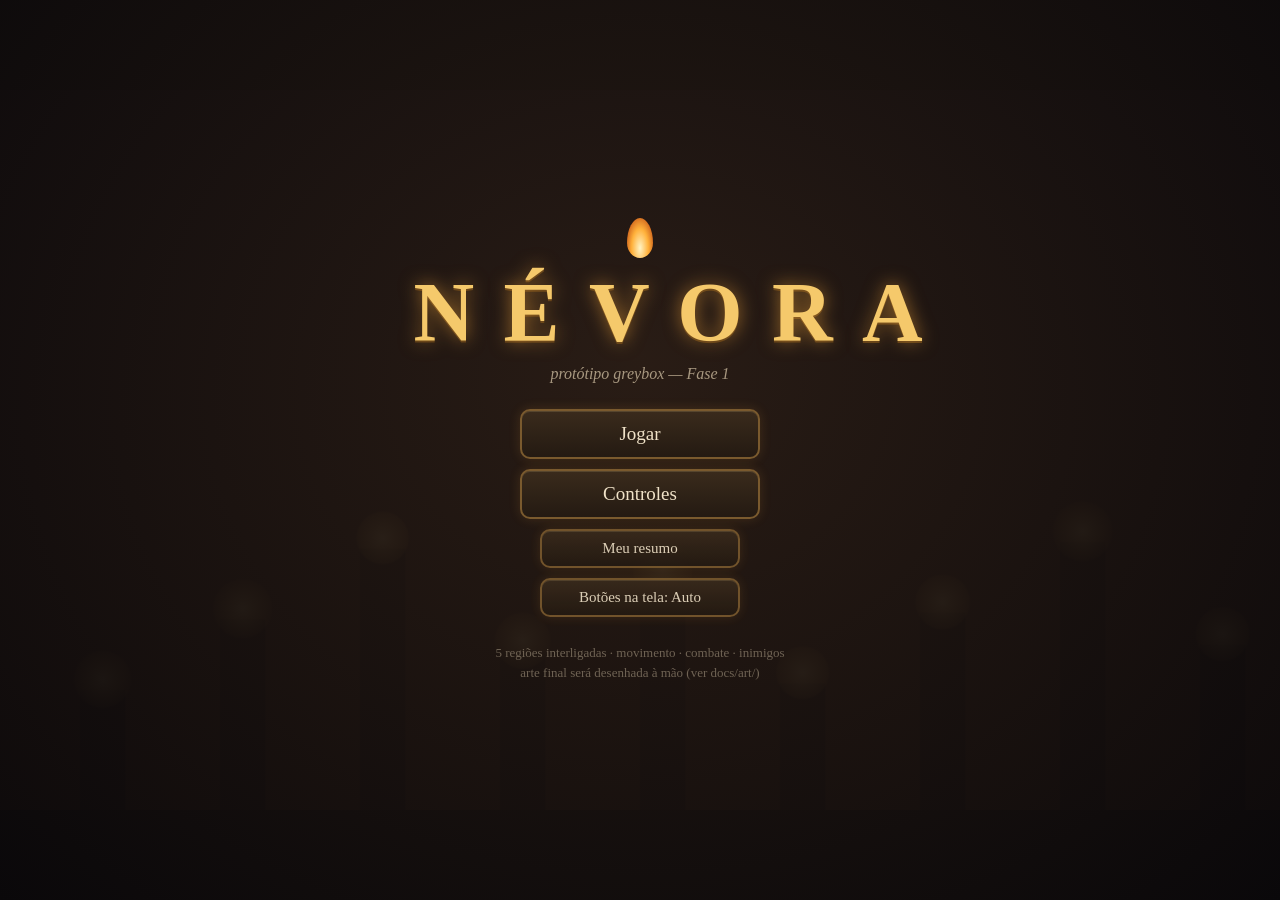
==== prototype/index.html @ 5150146a "Protótipo v2: áudio sintetizado, loja, upgrades, segredos e nickname local Implementa o backlog apro" ====
<!DOCTYPE html>
<html lang="pt-BR">
<head>
<meta charset="utf-8">
<meta name="viewport" content="width=device-width, initial-scale=1, maximum-scale=1, user-scalable=no, viewport-fit=cover">
<meta name="theme-color" content="#141013">
<title>Névora — Protótipo</title>
<link rel="manifest" href="manifest.webmanifest">
<link rel="icon" href="icon.svg" type="image/svg+xml">
<link rel="stylesheet" href="style.css">
</head>
<body>
<div id="wrap">
  <canvas id="game" width="960" height="540"></canvas>

  <!-- MENU PRINCIPAL -->
  <div id="menu" class="overlay">
    <div class="menu-inner">
      <div class="flame-icon" aria-hidden="true"></div>
      <h1 class="title">NÉVORA</h1>
      <p class="subtitle">protótipo greybox — Fase 1</p>
      <button id="btnPlay" class="mbtn">Jogar</button>
      <button id="btnControls" class="mbtn">Controles</button>
      <button id="btnSummary" class="mbtn small">Meu resumo</button>
      <button id="btnTouchMode" class="mbtn small">Botões na tela: <span id="touchModeLabel">Auto</span></button>
      <p class="foot">5 regiões interligadas · movimento · combate · inimigos<br>
      arte final será desenhada à mão (ver docs/art/)</p>
    </div>
  </div>

  <!-- NICKNAME (primeira vez) -->
  <div id="nicknameScreen" class="overlay hidden">
    <div class="menu-inner">
      <div class="flame-icon" aria-hidden="true"></div>
      <h2>Como te chamamos?</h2>
      <p class="tip">Seu nome de Acendedor fica salvo neste aparelho,<br>
      só para identificar seu progresso no resumo do fim de jogo.</p>
      <input id="nicknameInput" class="ninput" type="text" maxlength="24" placeholder="Acendedor Anônimo" autocomplete="off">
      <button id="btnNicknameConfirm" class="mbtn">Confirmar</button>
    </div>
  </div>

  <!-- RESUMO DE PROGRESSO -->
  <div id="summaryScreen" class="overlay hidden">
    <div class="menu-inner wide">
      <h2>Seu resumo</h2>
      <pre id="summaryText" class="summary-pre"></pre>
      <button id="btnCopySummary" class="mbtn small">Copiar resumo</button>
      <button id="btnBackFromSummary" class="mbtn">Voltar</button>
    </div>
  </div>

  <!-- TELA DE CONTROLES (teclado) -->
  <div id="controlsScreen" class="overlay hidden">
    <div class="menu-inner wide">
      <h2>Controles</h2>
      <table class="keys">
        <tr><td>← → &nbsp;/&nbsp; A D</td><td>Mover</td></tr>
        <tr><td>Espaço / W / ↑</td><td>Pular <em>(segure para subir mais)</em></td></tr>
        <tr><td>J / X</td><td>Atacar &nbsp;<em>(com ↑: para cima · no ar com ↓: pogo)</em></td></tr>
        <tr><td>K / C</td><td>Dash</td></tr>
        <tr><td>L / V</td><td>Curar <em>(gasta 3 de Fulgor)</em></td></tr>
        <tr><td>Esc</td><td>Pausar</td></tr>
      </table>
      <p class="tip">Acenda os <b>Lampiões</b> para salvar seu ponto de retorno.<br>
      Golpes acertados enchem o <b>Fulgor</b> (a chama no canto da tela).</p>
      <button id="btnStartFromControls" class="mbtn">Começar</button>
      <button id="btnBackFromControls" class="mbtn small">Voltar ao menu</button>
    </div>
  </div>

  <!-- PAUSA -->
  <div id="pauseScreen" class="overlay hidden">
    <div class="menu-inner">
      <h2>Pausado</h2>
      <button id="btnResume" class="mbtn">Continuar</button>
      <button id="btnPauseControls" class="mbtn small">Controles</button>
      <button id="btnPauseSummary" class="mbtn small">Meu resumo</button>
      <button id="btnQuit" class="mbtn small">Sair para o menu</button>
    </div>
  </div>

  <!-- LOJA (Tio Sebo) -->
  <div id="shopScreen" class="overlay hidden">
    <div class="menu-inner wide">
      <h2>Tio Sebo</h2>
      <p class="tip">"Um pouco de cera extra nunca fez mal a ninguém."</p>
      <p class="shop-sevia">Sévia: <span id="shopSevia">0</span></p>
      <div class="shop-item">
        <div>
          <b>Fragmento de Coração</b>
          <p class="tip small">+1 Coração de Cera (vida máxima)</p>
        </div>
        <button id="btnBuyHeart" class="mbtn small">Comprar (<span id="priceHeart">0</span>)</button>
      </div>
      <div class="shop-item">
        <div>
          <b>Frasco de Fulgor</b>
          <p class="tip small">+1 pip de Fulgor máximo</p>
        </div>
        <button id="btnBuyFulgor" class="mbtn small">Comprar (<span id="priceFulgor">0</span>)</button>
      </div>
      <button id="btnCloseShop" class="mbtn">Sair da loja [E]</button>
    </div>
  </div>

  <!-- CONTROLES TOUCH -->
  <div id="touch" class="hidden">
    <div class="t-left">
      <button class="tbtn" data-action="left">◀</button>
      <button class="tbtn" data-action="right">▶</button>
    </div>
    <button id="tbtnInteract" class="tbtn act hidden" data-action="interact">E</button>
    <div class="t-right">
      <button class="tbtn act" data-action="heal">✚</button>
      <button class="tbtn act" data-action="dash">⇢</button>
      <button class="tbtn act big" data-action="attack">✦</button>
      <button class="tbtn act big" data-action="jump">▲</button>
    </div>
  </div>
</div>

<script src="js/input.js"></script>
<script src="js/audio.js"></script>
<script src="js/save.js"></script>
<script src="js/world.js"></script>
<script src="js/entities.js"></script>
<script src="js/render.js"></script>
<script src="js/game.js"></script>
<script src="js/main.js"></script>
</body>
</html>
---- prototype/style.css ----
* { margin:0; padding:0; box-sizing:border-box; }
html,body { height:100%; background:#0b0a0d; overflow:hidden;
  font-family: Georgia, 'Times New Roman', serif; color:#e8dcc8;
  -webkit-user-select:none; user-select:none; touch-action:none; }

#wrap { position:relative; width:100vw; height:100vh;
  display:flex; align-items:center; justify-content:center; }

canvas#game { background:#141013; max-width:100vw; max-height:100vh;
  aspect-ratio:16/9; width:min(100vw, calc(100vh * 16 / 9));
  image-rendering:auto; display:block; }

/* ---------- overlays ---------- */
.overlay { position:absolute; inset:0; display:flex; align-items:center;
  justify-content:center; background:radial-gradient(ellipse at 50% 40%,
  rgba(40,28,20,.92), rgba(10,8,10,.97)); z-index:20; }
.overlay.hidden, .hidden { display:none !important; }

.menu-inner { text-align:center; max-width:560px; padding:24px; }
.menu-inner.wide { max-width:680px; }

.title { font-size:clamp(48px, 9vw, 84px); letter-spacing:.35em;
  text-indent:.35em; color:#f5c96b;
  text-shadow:0 0 18px rgba(245,168,60,.55), 0 2px 0 #5a3b16; }
.subtitle { color:#a89880; margin:4px 0 26px; font-style:italic; }
.foot { color:#6f6354; font-size:13px; margin-top:26px; line-height:1.5; }

h2 { color:#f5c96b; letter-spacing:.15em; margin-bottom:18px; }

.mbtn { display:block; margin:10px auto; padding:12px 34px; min-width:240px;
  font-family:inherit; font-size:19px; color:#f0e2c8; cursor:pointer;
  background:linear-gradient(180deg,#3a2b1c,#241a12);
  border:2px solid #7a5a2e; border-radius:10px;
  box-shadow:0 0 12px rgba(245,168,60,.15), inset 0 1px 0 rgba(255,220,150,.15); }
.mbtn:hover, .mbtn:focus { border-color:#f5c96b; color:#fff;
  box-shadow:0 0 18px rgba(245,168,60,.35); outline:none; }
.mbtn.small { font-size:15px; min-width:200px; padding:9px 22px; opacity:.9; }

.flame-icon { width:26px; height:40px; margin:0 auto 6px;
  background:radial-gradient(ellipse at 50% 75%, #fff3c4 0%, #ffb13b 45%, #d2691e 75%, transparent 78%);
  border-radius:50% 50% 50% 50% / 62% 62% 38% 38%;
  filter:blur(.4px); animation:flick .55s infinite alternate ease-in-out; }
@keyframes flick { from{transform:scaleY(1) translateY(0)} to{transform:scaleY(1.14) translateY(-2px)} }

table.keys { margin:0 auto 14px; border-collapse:collapse; font-size:17px; }
table.keys td { padding:7px 16px; border-bottom:1px solid #3a3128; text-align:left; }
table.keys td:first-child { color:#f5c96b; white-space:nowrap; font-weight:bold; }
table.keys em { color:#9b8c76; font-size:14px; }
.tip { color:#9b8c76; font-size:14px; margin:12px 0 18px; line-height:1.6; }
.tip.small { margin:2px 0; font-size:12.5px; }

/* ---------- nickname / resumo ---------- */
.ninput { display:block; margin:14px auto; padding:11px 16px; width:100%;
  max-width:320px; font-family:inherit; font-size:17px; color:#f0e2c8;
  background:#1c1610; border:2px solid #7a5a2e; border-radius:8px; text-align:center; }
.ninput:focus { outline:none; border-color:#f5c96b; }
.summary-pre { text-align:left; white-space:pre-wrap; font-family:inherit;
  color:#e8dcc8; font-size:14.5px; line-height:1.7; background:#1c160f;
  border:1px solid #4a3a26; border-radius:8px; padding:16px 20px; margin:0 0 16px; }

/* ---------- loja ---------- */
.shop-sevia { color:#f5c96b; font-size:16px; margin-bottom:16px; }
.shop-item { display:flex; align-items:center; justify-content:space-between;
  gap:16px; text-align:left; padding:12px 14px; margin:10px 0;
  background:rgba(120,90,40,.1); border:1px solid #4a3a26; border-radius:8px; }
.shop-item .mbtn.small { margin:0; min-width:150px; }

/* ---------- touch controls ---------- */
#touch { position:absolute; inset:0; z-index:15; pointer-events:none; }
.t-left { position:absolute; left:3vw; bottom:5vh; display:flex; gap:14px; }
.t-right { position:absolute; right:3vw; bottom:5vh; display:flex; gap:12px;
  align-items:flex-end; }
.tbtn { pointer-events:auto; width:64px; height:64px; border-radius:50%;
  font-size:24px; color:#f0e2c8; font-family:inherit;
  background:rgba(58,43,28,.55); border:2px solid rgba(200,150,80,.55);
  backdrop-filter:blur(2px); touch-action:none; }
.tbtn.big { width:78px; height:78px; font-size:28px; }
.tbtn.act { background:rgba(80,50,28,.5); }
.tbtn:active { background:rgba(245,168,60,.45); border-color:#f5c96b; }
.t-left .tbtn { width:74px; height:74px; font-size:28px; }
#tbtnInteract { position:absolute; left:50%; bottom:16vh; transform:translateX(-50%);
  width:56px; height:56px; font-size:20px; }
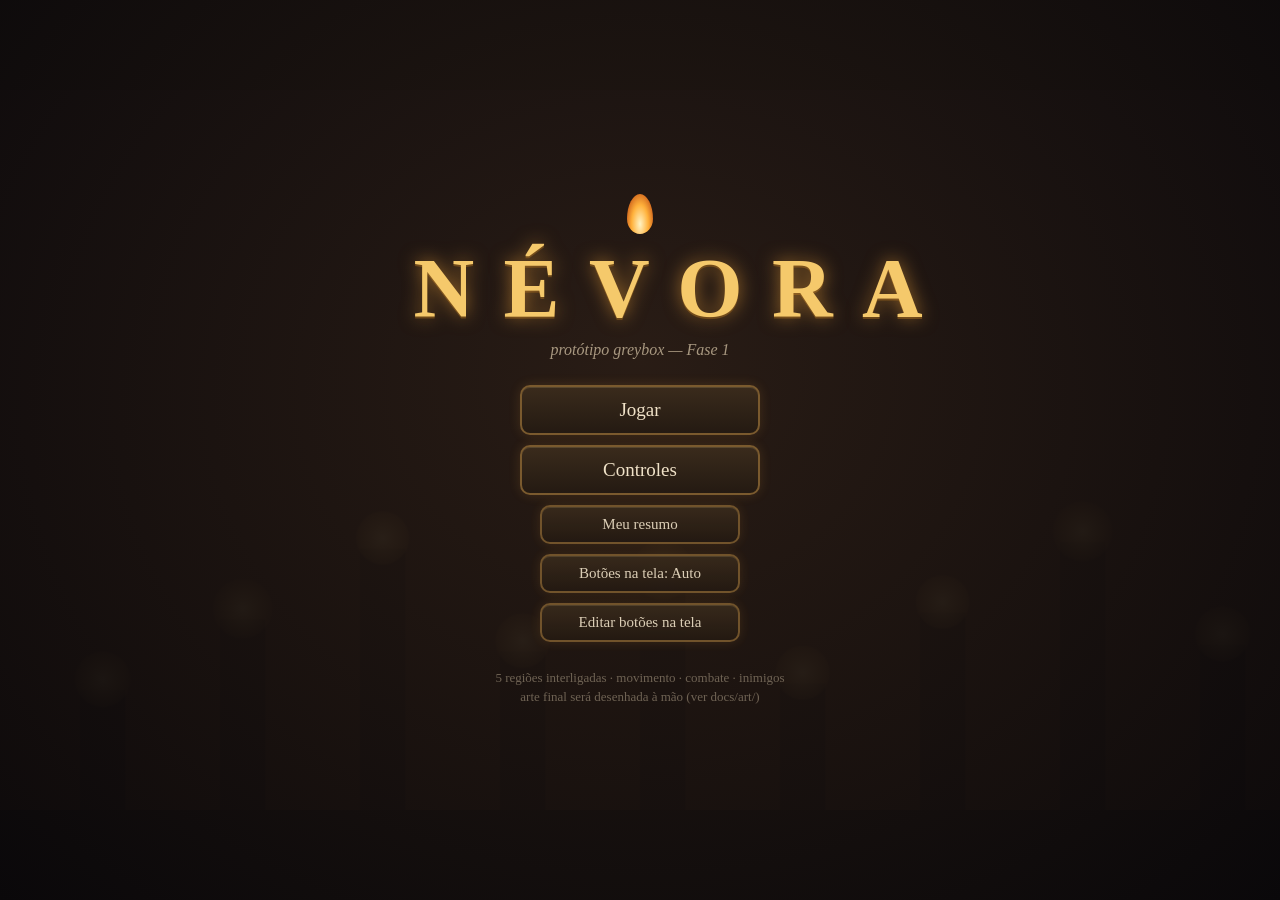
==== commit 6458cfdd: "Protótipo v3: corrige latência do pulo, numpad de habilidades e editor touch Responde ao feedback do" ====
--- a/prototype/index.html
+++ b/prototype/index.html
@@ -23,6 +23,7 @@
       <button id="btnControls" class="mbtn">Controles</button>
       <button id="btnSummary" class="mbtn small">Meu resumo</button>
       <button id="btnTouchMode" class="mbtn small">Botões na tela: <span id="touchModeLabel">Auto</span></button>
+      <button id="btnEditTouch" class="mbtn small">Editar botões na tela</button>
       <p class="foot">5 regiões interligadas · movimento · combate · inimigos<br>
       arte final será desenhada à mão (ver docs/art/)</p>
     </div>
@@ -54,16 +55,49 @@
   <div id="controlsScreen" class="overlay hidden">
     <div class="menu-inner wide">
       <h2>Controles</h2>
+
+      <div class="kbd-diagram" aria-hidden="true">
+        <div class="kbd-cluster">
+          <div class="kbd-cluster-title">Movimento <span class="kbd-hint">— mão esquerda</span></div>
+          <div class="kbd-grid">
+            <span class="kcap kcap-off"></span><span class="kcap kcap-on">W</span><span class="kcap kcap-off"></span>
+            <span class="kcap kcap-on">A</span><span class="kcap kcap-on">S</span><span class="kcap kcap-on">D</span>
+          </div>
+          <div class="kbd-grid kbd-arrows">
+            <span class="kcap kcap-off"></span><span class="kcap kcap-on">↑</span><span class="kcap kcap-off"></span>
+            <span class="kcap kcap-on">←</span><span class="kcap kcap-on">↓</span><span class="kcap kcap-on">→</span>
+          </div>
+          <span class="kcap kcap-on kcap-wide">ESPAÇO — pular</span>
+        </div>
+        <div class="kbd-cluster">
+          <div class="kbd-cluster-title">Habilidades <span class="kbd-hint">— numpad, mão direita</span></div>
+          <div class="kbd-grid">
+            <span class="kcap kcap-off">7</span><span class="kcap kcap-heal">8</span><span class="kcap kcap-off">9</span>
+            <span class="kcap kcap-off">4</span><span class="kcap kcap-atk kcap-nub">5</span><span class="kcap kcap-dash">6</span>
+            <span class="kcap kcap-off">1</span><span class="kcap kcap-int">2</span><span class="kcap kcap-off">3</span>
+          </div>
+        </div>
+      </div>
+      <ul class="kbd-legend">
+        <li><span class="dot dot-atk"></span><b>Numpad 5</b> — atacar <em>(a tecla com o relevo — sente sem olhar)</em></li>
+        <li><span class="dot dot-dash"></span><b>Numpad 6</b> — dash</li>
+        <li><span class="dot dot-heal"></span><b>Numpad 8</b> — curar <em>(gasta 3 de Fulgor)</em></li>
+        <li><span class="dot dot-int"></span><b>Numpad 2</b> — interagir / falar</li>
+      </ul>
+
       <table class="keys">
         <tr><td>← → &nbsp;/&nbsp; A D</td><td>Mover</td></tr>
         <tr><td>Espaço / W / ↑</td><td>Pular <em>(segure para subir mais)</em></td></tr>
-        <tr><td>J / X</td><td>Atacar &nbsp;<em>(com ↑: para cima · no ar com ↓: pogo)</em></td></tr>
-        <tr><td>K / C</td><td>Dash</td></tr>
-        <tr><td>L / V</td><td>Curar <em>(gasta 3 de Fulgor)</em></td></tr>
+        <tr><td>Numpad 5 <em>(ou J / X)</em></td><td>Atacar &nbsp;<em>(com ↑: para cima · no ar com ↓: pogo)</em></td></tr>
+        <tr><td>Numpad 6 <em>(ou K / C)</em></td><td>Dash</td></tr>
+        <tr><td>Numpad 8 <em>(ou L / V)</em></td><td>Curar <em>(gasta 3 de Fulgor)</em></td></tr>
+        <tr><td>Numpad 2 <em>(ou E / F)</em></td><td>Interagir / falar com NPCs</td></tr>
         <tr><td>Esc</td><td>Pausar</td></tr>
       </table>
       <p class="tip">Acenda os <b>Lampiões</b> para salvar seu ponto de retorno.<br>
-      Golpes acertados enchem o <b>Fulgor</b> (a chama no canto da tela).</p>
+      Golpes acertados enchem o <b>Fulgor</b> (a chama no canto da tela). As
+      habilidades ficam no numpad de propósito — longe do movimento, sem
+      dedos se atrapalhando.</p>
       <button id="btnStartFromControls" class="mbtn">Começar</button>
       <button id="btnBackFromControls" class="mbtn small">Voltar ao menu</button>
     </div>
@@ -118,11 +152,21 @@
       <button class="tbtn act big" data-action="jump">▲</button>
     </div>
   </div>
+
+  <!-- BARRA DO EDITOR DE LAYOUT TOUCH -->
+  <div id="touchEditBar" class="hidden">
+    <p class="touch-edit-hint">Arraste um botão para mover · arraste a bolinha do canto para redimensionar</p>
+    <div class="touch-edit-buttons">
+      <button id="btnResetTouchLayout" class="mbtn small">Redefinir padrão</button>
+      <button id="btnDoneTouchLayout" class="mbtn small">Concluir edição</button>
+    </div>
+  </div>
 </div>
 
 <script src="js/input.js"></script>
 <script src="js/audio.js"></script>
 <script src="js/save.js"></script>
+<script src="js/touch-layout.js"></script>
 <script src="js/world.js"></script>
 <script src="js/entities.js"></script>
 <script src="js/render.js"></script>
--- a/prototype/style.css
+++ b/prototype/style.css
@@ -11,12 +11,15 @@
   image-rendering:auto; display:block; }
 
 /* ---------- overlays ---------- */
-.overlay { position:absolute; inset:0; display:flex; align-items:center;
-  justify-content:center; background:radial-gradient(ellipse at 50% 40%,
+.overlay { position:absolute; inset:0; display:flex; align-items:flex-start;
+  justify-content:center; overflow-y:auto; background:radial-gradient(ellipse at 50% 40%,
   rgba(40,28,20,.92), rgba(10,8,10,.97)); z-index:20; }
 .overlay.hidden, .hidden { display:none !important; }
 
-.menu-inner { text-align:center; max-width:560px; padding:24px; }
+/* margin:auto num item flex centraliza quando cabe, e permite rolagem sem
+   cortar topo/rodapé quando o conteúdo é mais alto que a tela (ex.: tela de
+   Controles com o diagrama de teclado). */
+.menu-inner { text-align:center; max-width:560px; padding:24px; margin:auto; }
 .menu-inner.wide { max-width:680px; }
 
 .title { font-size:clamp(48px, 9vw, 84px); letter-spacing:.35em;
@@ -49,6 +52,45 @@
 .tip { color:#9b8c76; font-size:14px; margin:12px 0 18px; line-height:1.6; }
 .tip.small { margin:2px 0; font-size:12.5px; }
 
+/* ---------- ilustração de teclado (tela de Controles) ---------- */
+.kbd-diagram { display:flex; justify-content:center; gap:44px; flex-wrap:wrap;
+  margin:8px 0 18px; }
+.kbd-cluster { display:flex; flex-direction:column; align-items:center; gap:6px; }
+.kbd-cluster-title { color:#c9b896; font-size:13px; letter-spacing:.04em;
+  margin-bottom:4px; }
+.kbd-hint { color:#6f6354; font-style:italic; }
+.kbd-grid { display:grid; grid-template-columns:repeat(3, 34px); gap:4px; }
+.kbd-arrows { margin-top:2px; }
+.kcap { display:flex; align-items:center; justify-content:center;
+  width:34px; height:34px; border-radius:6px; font-size:13px; font-weight:bold;
+  background:linear-gradient(180deg,#4a3a26,#2a2018); border:1.5px solid #6b4d2e;
+  box-shadow:inset 0 1px 0 rgba(255,220,150,.12), 0 1px 2px rgba(0,0,0,.4);
+  color:#c9b896; }
+.kcap-off { visibility:hidden; }
+.kcap-on { color:#f0e2c8; border-color:#8a6a3e; }
+.kcap-wide { width:auto; padding:0 14px; margin-top:6px; letter-spacing:.05em; }
+.kcap-nub { position:relative; }
+.kcap-nub::after { content:''; position:absolute; bottom:5px; width:12px; height:2px;
+  border-radius:2px; background:currentColor; opacity:.6; }
+.kcap-atk { color:#ffb13b; border-color:#ffb13b;
+  box-shadow:0 0 8px rgba(255,177,59,.45), inset 0 1px 0 rgba(255,220,150,.2); }
+.kcap-dash { color:#7fd0ff; border-color:#7fd0ff;
+  box-shadow:0 0 8px rgba(127,208,255,.4), inset 0 1px 0 rgba(255,220,150,.2); }
+.kcap-heal { color:#9fe08a; border-color:#9fe08a;
+  box-shadow:0 0 8px rgba(159,224,138,.4), inset 0 1px 0 rgba(255,220,150,.2); }
+.kcap-int { color:#e8a8d8; border-color:#e8a8d8;
+  box-shadow:0 0 8px rgba(232,168,216,.4), inset 0 1px 0 rgba(255,220,150,.2); }
+
+.kbd-legend { list-style:none; font-size:13.5px; color:#c9b896; margin:0 0 18px;
+  display:inline-flex; flex-direction:column; gap:4px; text-align:left; }
+.kbd-legend em { color:#8a7c68; font-style:italic; }
+.kbd-legend .dot { display:inline-block; width:9px; height:9px; border-radius:50%;
+  margin-right:8px; }
+.dot-atk { background:#ffb13b; }
+.dot-dash { background:#7fd0ff; }
+.dot-heal { background:#9fe08a; }
+.dot-int { background:#e8a8d8; }
+
 /* ---------- nickname / resumo ---------- */
 .ninput { display:block; margin:14px auto; padding:11px 16px; width:100%;
   max-width:320px; font-family:inherit; font-size:17px; color:#f0e2c8;
@@ -80,3 +122,17 @@
 .t-left .tbtn { width:74px; height:74px; font-size:28px; }
 #tbtnInteract { position:absolute; left:50%; bottom:16vh; transform:translateX(-50%);
   width:56px; height:56px; font-size:20px; }
+
+/* ---------- editor de layout dos botões touch ---------- */
+.tbtn-editable { position:relative; outline:2px dashed rgba(245,201,107,.85);
+  outline-offset:4px; }
+.tbtn-resize { position:absolute; right:-7px; bottom:-7px; width:18px; height:18px;
+  border-radius:50%; background:#f5c96b; border:2px solid #2a2018;
+  pointer-events:auto; touch-action:none; box-shadow:0 0 6px rgba(245,201,107,.6); }
+#touchEditBar { position:absolute; top:0; left:0; right:0; z-index:25;
+  display:flex; flex-direction:column; align-items:center; gap:8px;
+  padding:14px 16px; background:linear-gradient(180deg,rgba(10,8,10,.92),rgba(10,8,10,0));
+  pointer-events:none; }
+.touch-edit-hint { color:#e8dcc8; font-size:13px; text-align:center; max-width:420px; }
+.touch-edit-buttons { display:flex; gap:10px; pointer-events:auto; }
+.touch-edit-buttons .mbtn.small { margin:0; min-width:170px; }
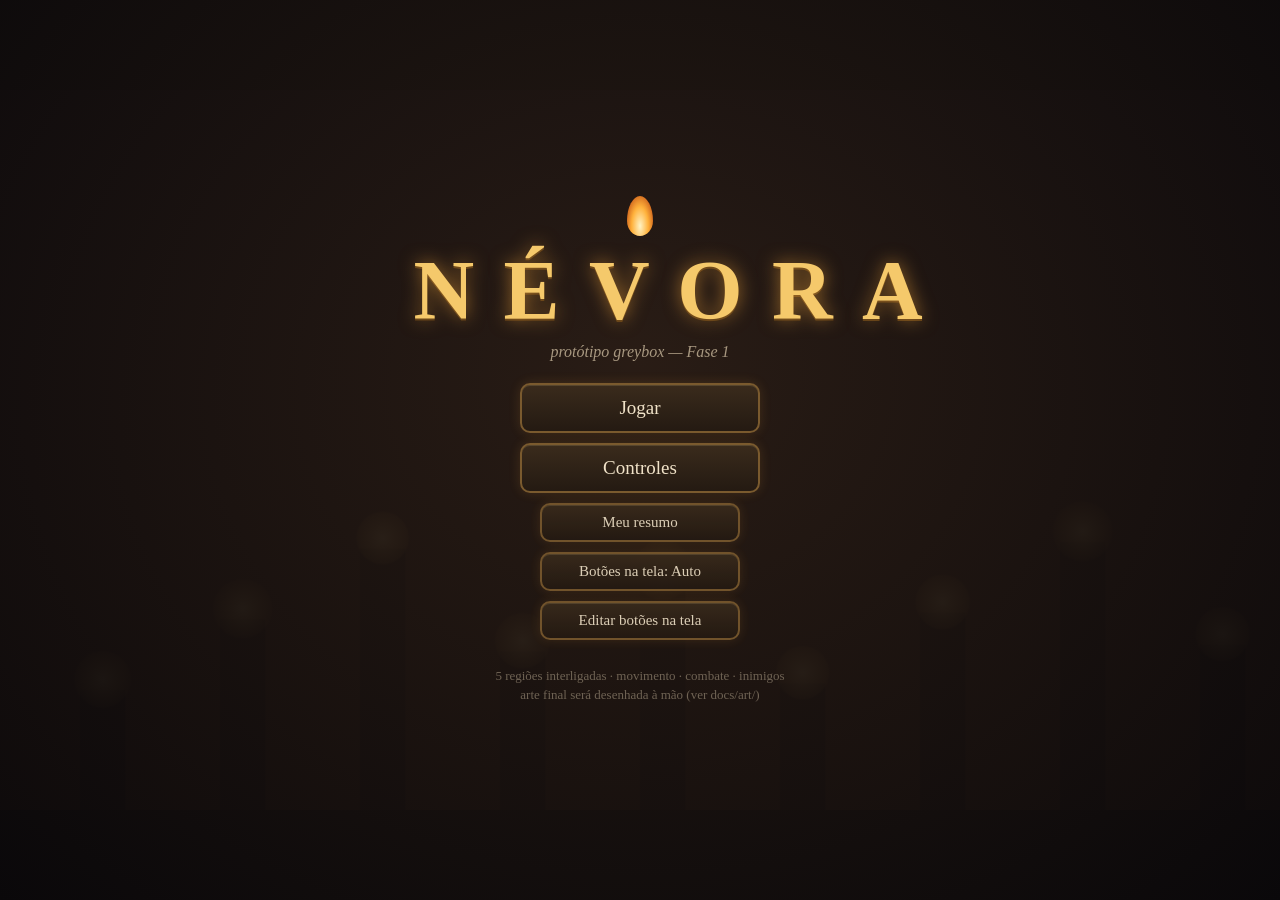
==== commit bf47e6e2: "Protótipo: número da versão no menu + D-pad de 4 direções no touch (markup) - Adiciona #protoVersion" ====
--- a/prototype/index.html
+++ b/prototype/index.html
@@ -19,6 +19,7 @@
       <div class="flame-icon" aria-hidden="true"></div>
       <h1 class="title">NÉVORA</h1>
       <p class="subtitle">protótipo greybox — Fase 1</p>
+      <p class="proto-version" id="protoVersion"></p>
       <button id="btnPlay" class="mbtn">Jogar</button>
       <button id="btnControls" class="mbtn">Controles</button>
       <button id="btnSummary" class="mbtn small">Meu resumo</button>
@@ -141,8 +142,12 @@
   <!-- CONTROLES TOUCH -->
   <div id="touch" class="hidden">
     <div class="t-left">
-      <button class="tbtn" data-action="left">◀</button>
-      <button class="tbtn" data-action="right">▶</button>
+      <div class="dpad">
+        <button class="tbtn dpad-btn dpad-up" data-action="up">▲</button>
+        <button class="tbtn dpad-btn dpad-left" data-action="left">◀</button>
+        <button class="tbtn dpad-btn dpad-right" data-action="right">▶</button>
+        <button class="tbtn dpad-btn dpad-down" data-action="down">▼</button>
+      </div>
     </div>
     <button id="tbtnInteract" class="tbtn act hidden" data-action="interact">E</button>
     <div class="t-right">
--- a/prototype/style.css
+++ b/prototype/style.css
@@ -25,7 +25,8 @@
 .title { font-size:clamp(48px, 9vw, 84px); letter-spacing:.35em;
   text-indent:.35em; color:#f5c96b;
   text-shadow:0 0 18px rgba(245,168,60,.55), 0 2px 0 #5a3b16; }
-.subtitle { color:#a89880; margin:4px 0 26px; font-style:italic; }
+.subtitle { color:#a89880; margin:4px 0 4px; font-style:italic; }
+.proto-version { color:#7a6c56; margin:0 0 22px; font-size:12.5px; letter-spacing:.08em; }
 .foot { color:#6f6354; font-size:13px; margin-top:26px; line-height:1.5; }
 
 h2 { color:#f5c96b; letter-spacing:.15em; margin-bottom:18px; }
@@ -109,7 +110,7 @@
 
 /* ---------- touch controls ---------- */
 #touch { position:absolute; inset:0; z-index:15; pointer-events:none; }
-.t-left { position:absolute; left:3vw; bottom:5vh; display:flex; gap:14px; }
+.t-left { position:absolute; left:3vw; bottom:5vh; }
 .t-right { position:absolute; right:3vw; bottom:5vh; display:flex; gap:12px;
   align-items:flex-end; }
 .tbtn { pointer-events:auto; width:64px; height:64px; border-radius:50%;
@@ -119,7 +120,17 @@
 .tbtn.big { width:78px; height:78px; font-size:28px; }
 .tbtn.act { background:rgba(80,50,28,.5); }
 .tbtn:active { background:rgba(245,168,60,.45); border-color:#f5c96b; }
-.t-left .tbtn { width:74px; height:74px; font-size:28px; }
+
+/* d-pad de 4 direções (esquerda/direita já existiam; cima/baixo habilitam
+   ataque pra cima, pogo pra baixo no ar e descida de plataforma vazada
+   também no touch — a lógica em entities.js já era genérica por ação). */
+.dpad { display:grid; grid-template-columns:56px 56px 56px;
+  grid-template-rows:56px 56px 56px; gap:4px; }
+.dpad-btn { width:56px; height:56px; font-size:22px; }
+.dpad-up { grid-column:2; grid-row:1; }
+.dpad-left { grid-column:1; grid-row:2; }
+.dpad-right { grid-column:3; grid-row:2; }
+.dpad-down { grid-column:2; grid-row:3; }
 #tbtnInteract { position:absolute; left:50%; bottom:16vh; transform:translateX(-50%);
   width:56px; height:56px; font-size:20px; }
 
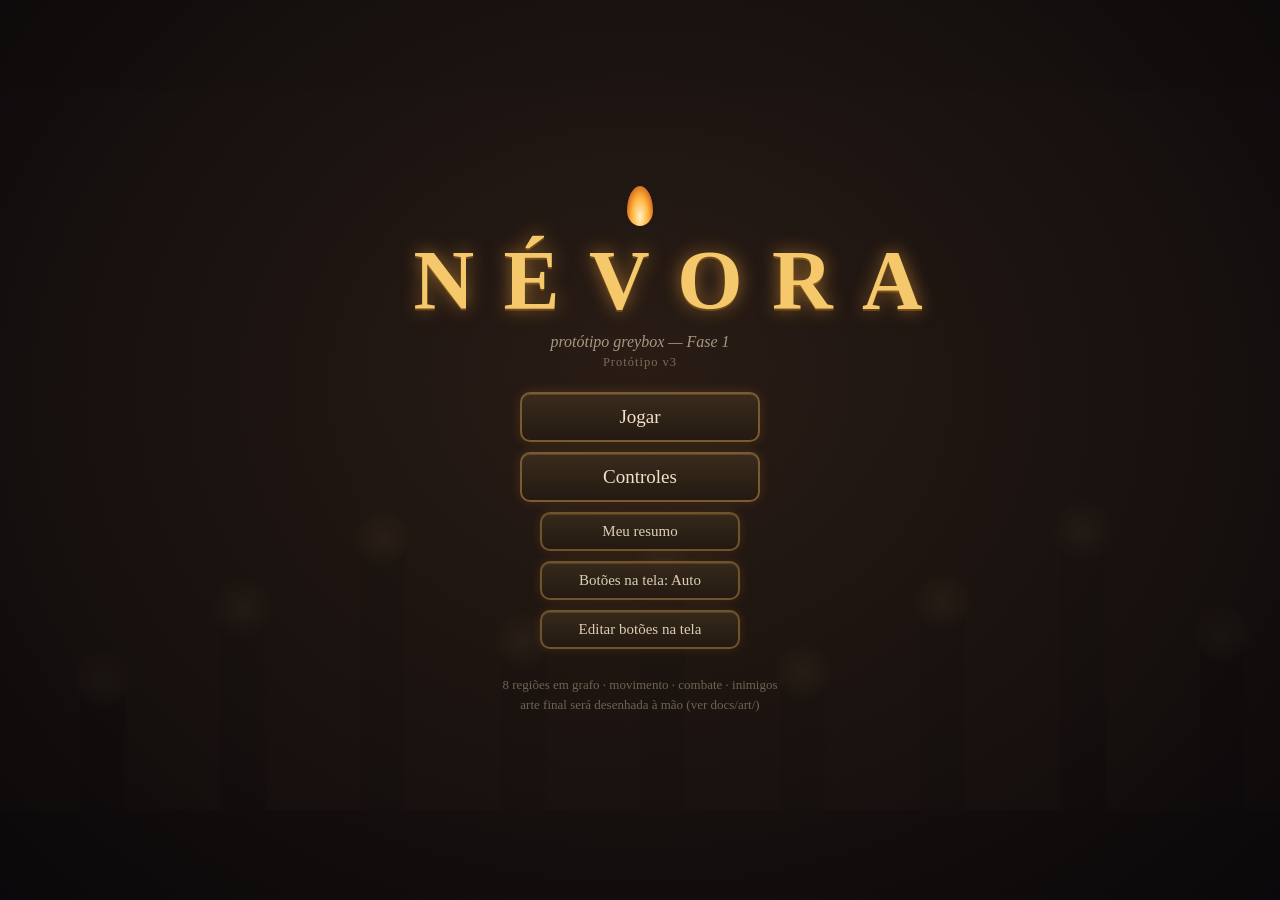
==== commit df85111a: "Protótipo: atualiza contagem de regiões no rodapé do menu (5 → 8)" ====
--- a/prototype/index.html
+++ b/prototype/index.html
@@ -25,7 +25,7 @@
       <button id="btnSummary" class="mbtn small">Meu resumo</button>
       <button id="btnTouchMode" class="mbtn small">Botões na tela: <span id="touchModeLabel">Auto</span></button>
       <button id="btnEditTouch" class="mbtn small">Editar botões na tela</button>
-      <p class="foot">5 regiões interligadas · movimento · combate · inimigos<br>
+      <p class="foot">8 regiões em grafo · movimento · combate · inimigos<br>
       arte final será desenhada à mão (ver docs/art/)</p>
     </div>
   </div>
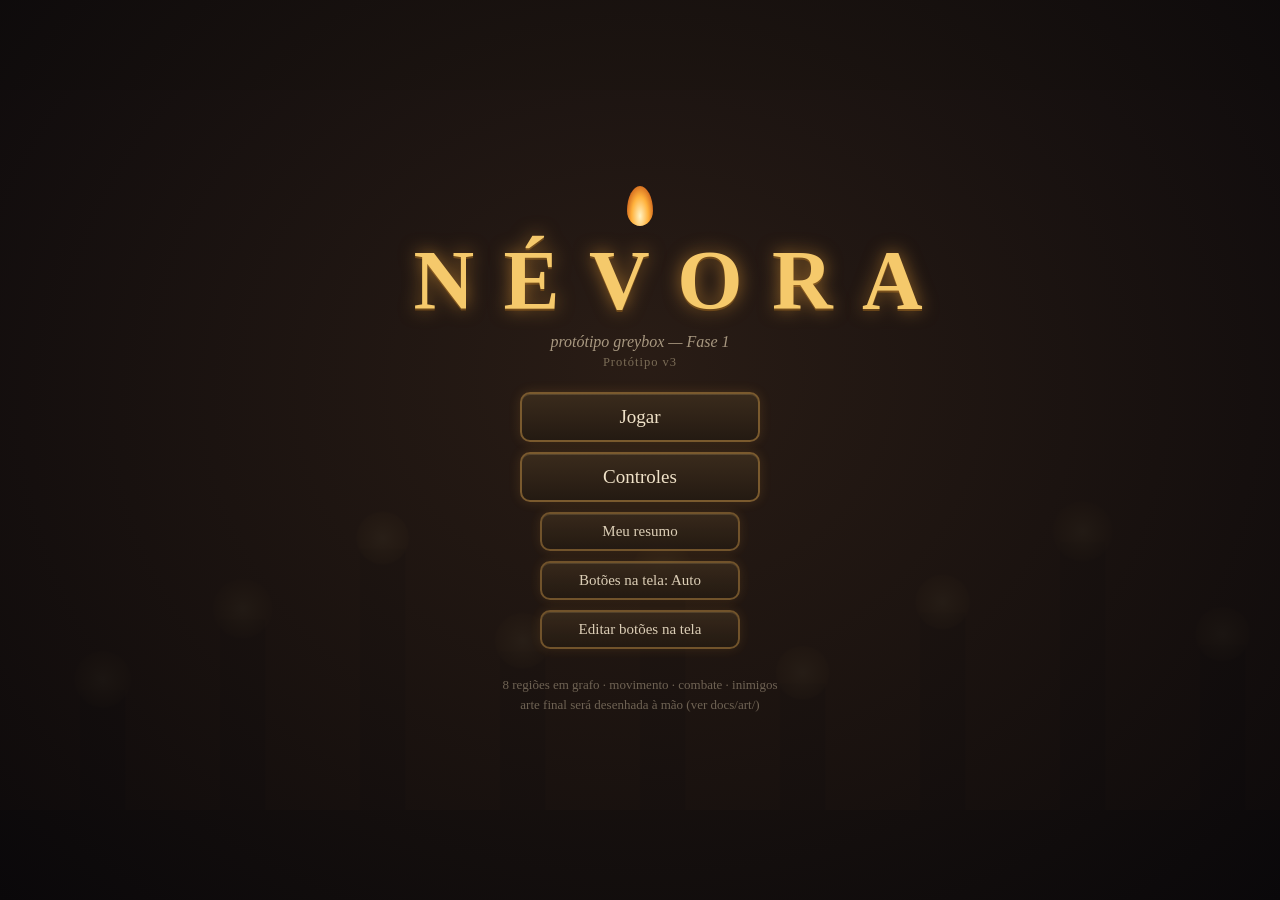
==== commit 4f68260c: "Protótipo: botão de pausa touch (canto superior esquerdo) Antes só dava pra pausar via Esc no teclad" ====
--- a/prototype/index.html
+++ b/prototype/index.html
@@ -141,6 +141,7 @@
 
   <!-- CONTROLES TOUCH -->
   <div id="touch" class="hidden">
+    <button id="tbtnPause" class="tbtn" data-action="pause">⏸</button>
     <div class="t-left">
       <div class="dpad">
         <button class="tbtn dpad-btn dpad-up" data-action="up">▲</button>
--- a/prototype/style.css
+++ b/prototype/style.css
@@ -133,6 +133,7 @@
 .dpad-down { grid-column:2; grid-row:3; }
 #tbtnInteract { position:absolute; left:50%; bottom:16vh; transform:translateX(-50%);
   width:56px; height:56px; font-size:20px; }
+#tbtnPause { position:absolute; left:3vw; top:3vh; width:52px; height:52px; font-size:20px; }
 
 /* ---------- editor de layout dos botões touch ---------- */
 .tbtn-editable { position:relative; outline:2px dashed rgba(245,201,107,.85);
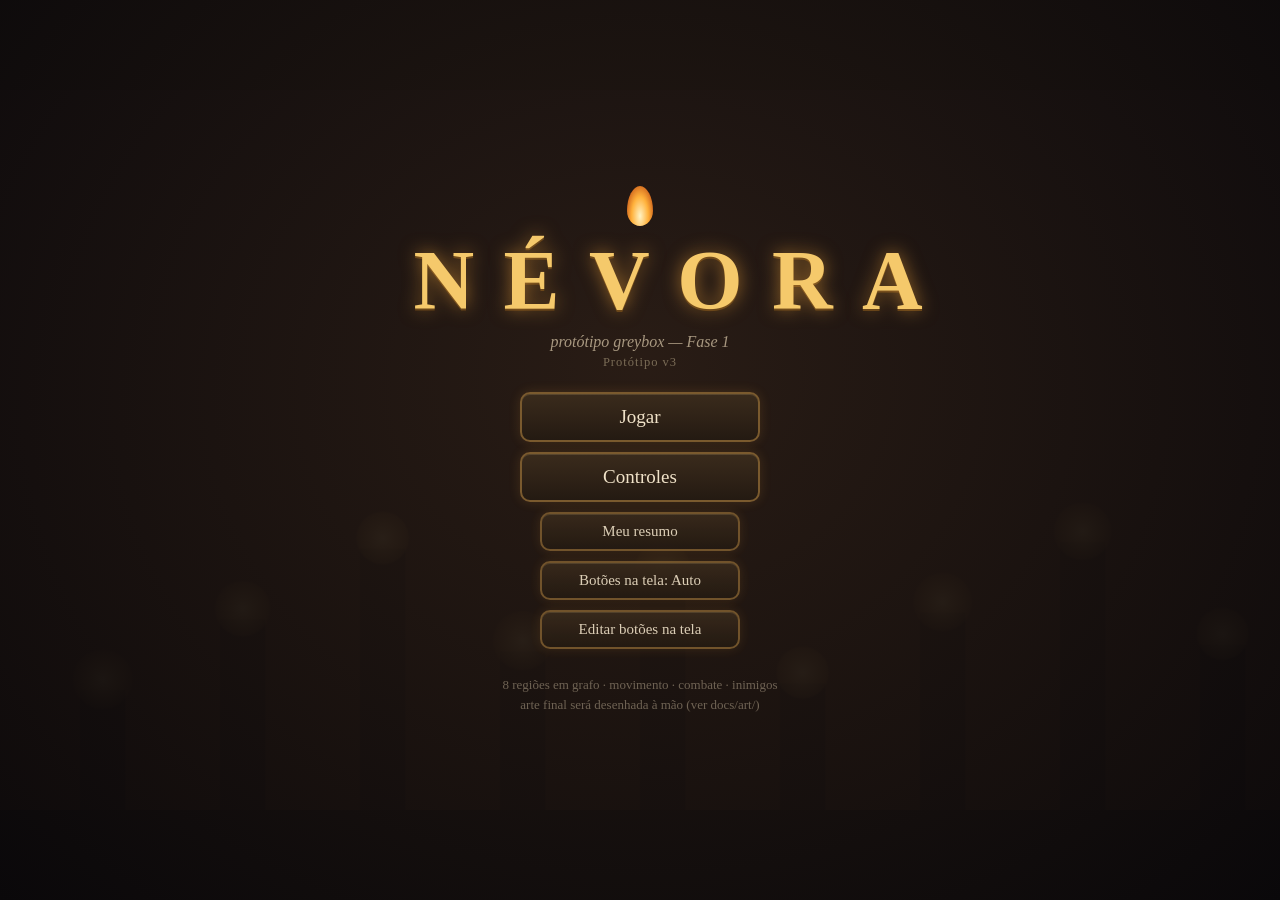
==== commit 6fa83f24: "Protótipo: ícone de engrenagem no botão de pausa touch" ====
--- a/prototype/index.html
+++ b/prototype/index.html
@@ -141,7 +141,7 @@
 
   <!-- CONTROLES TOUCH -->
   <div id="touch" class="hidden">
-    <button id="tbtnPause" class="tbtn" data-action="pause">⏸</button>
+    <button id="tbtnPause" class="tbtn" data-action="pause">⚙</button>
     <div class="t-left">
       <div class="dpad">
         <button class="tbtn dpad-btn dpad-up" data-action="up">▲</button>
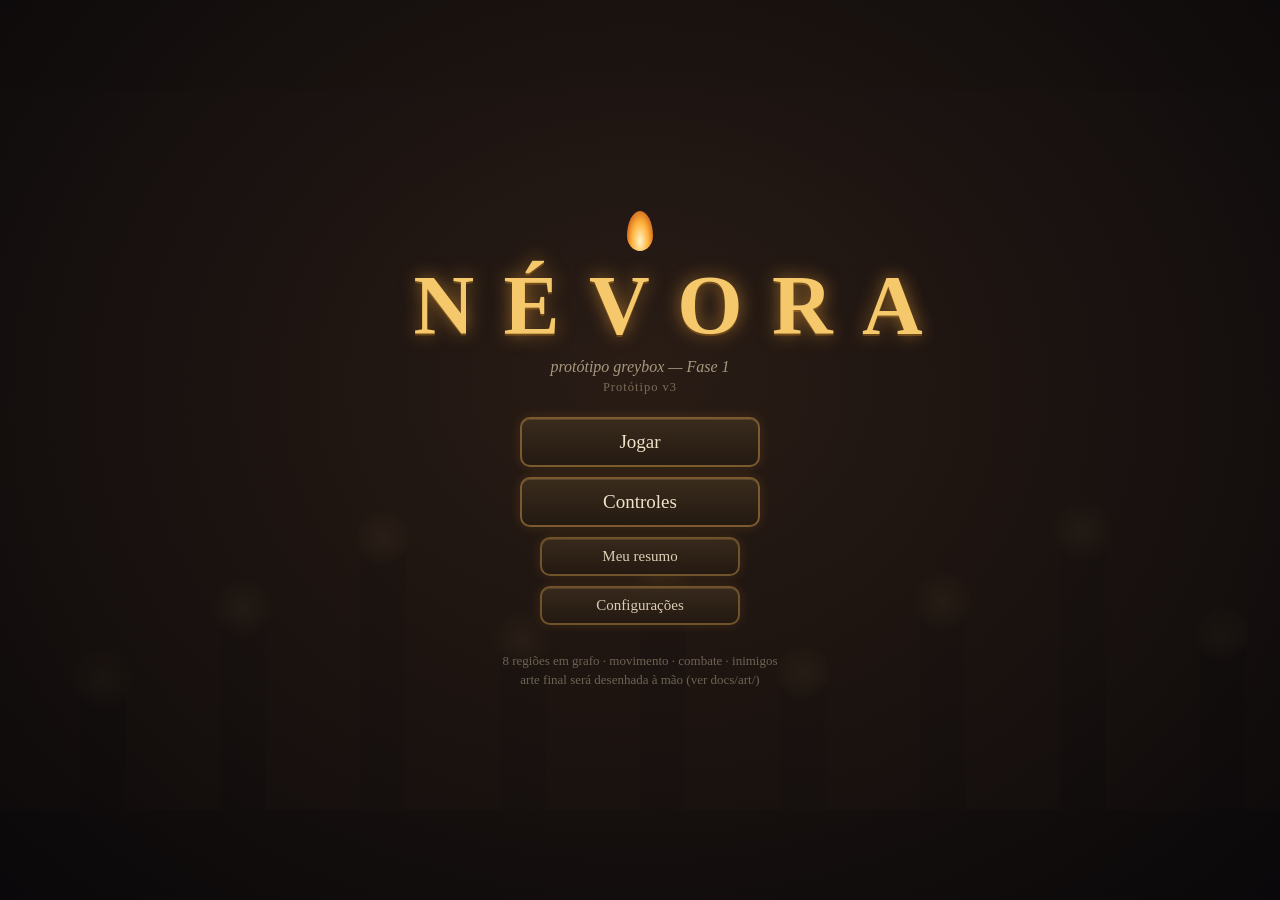
==== commit 74f4ebc7: "Protótipo: telas de Mapa e Configurações + botão touch de mapa Consolida 'Botões na tela' e 'Editar " ====
--- a/prototype/index.html
+++ b/prototype/index.html
@@ -23,8 +23,7 @@
       <button id="btnPlay" class="mbtn">Jogar</button>
       <button id="btnControls" class="mbtn">Controles</button>
       <button id="btnSummary" class="mbtn small">Meu resumo</button>
-      <button id="btnTouchMode" class="mbtn small">Botões na tela: <span id="touchModeLabel">Auto</span></button>
-      <button id="btnEditTouch" class="mbtn small">Editar botões na tela</button>
+      <button id="btnSettings" class="mbtn small">Configurações</button>
       <p class="foot">8 regiões em grafo · movimento · combate · inimigos<br>
       arte final será desenhada à mão (ver docs/art/)</p>
     </div>
@@ -94,6 +93,7 @@
         <tr><td>Numpad 8 <em>(ou L / V)</em></td><td>Curar <em>(gasta 3 de Fulgor)</em></td></tr>
         <tr><td>Numpad 2 <em>(ou E / F)</em></td><td>Interagir / falar com NPCs</td></tr>
         <tr><td>Esc</td><td>Pausar</td></tr>
+        <tr><td>M</td><td>Abrir/fechar o Mapa</td></tr>
       </table>
       <p class="tip">Acenda os <b>Lampiões</b> para salvar seu ponto de retorno.<br>
       Golpes acertados enchem o <b>Fulgor</b> (a chama no canto da tela). As
@@ -110,8 +110,39 @@
       <h2>Pausado</h2>
       <button id="btnResume" class="mbtn">Continuar</button>
       <button id="btnPauseControls" class="mbtn small">Controles</button>
+      <button id="btnPauseSettings" class="mbtn small">⚙ Configurações</button>
       <button id="btnPauseSummary" class="mbtn small">Meu resumo</button>
       <button id="btnQuit" class="mbtn small">Sair para o menu</button>
+    </div>
+  </div>
+
+  <!-- CONFIGURAÇÕES -->
+  <div id="settingsScreen" class="overlay hidden">
+    <div class="menu-inner">
+      <h2>⚙ Configurações</h2>
+      <div class="settings-row">
+        <label for="volMusic">Volume da música</label>
+        <input id="volMusic" type="range" min="0" max="100" value="60">
+      </div>
+      <div class="settings-row">
+        <label for="volSfx">Volume dos efeitos</label>
+        <input id="volSfx" type="range" min="0" max="100" value="80">
+      </div>
+      <button id="btnTouchMode" class="mbtn small">Botões na tela: <span id="touchModeLabel">Auto</span></button>
+      <button id="btnEditTouch" class="mbtn small">Editar posição/tamanho dos botões</button>
+      <button id="btnBackFromSettings" class="mbtn">Voltar</button>
+    </div>
+  </div>
+
+  <!-- MAPA -->
+  <div id="mapScreen" class="overlay hidden">
+    <div class="menu-inner wide">
+      <h2>Mapa</h2>
+      <div class="map-graph" id="mapGraph"></div>
+      <p class="tip small"><span class="map-legend-dot map-legend-current"></span> onde você está ·
+      <span class="map-legend-dot map-legend-visited"></span> já visitada ·
+      <span class="map-legend-dot"></span> ainda não visitada</p>
+      <button id="btnCloseMap" class="mbtn">Fechar</button>
     </div>
   </div>
 
@@ -142,6 +173,7 @@
   <!-- CONTROLES TOUCH -->
   <div id="touch" class="hidden">
     <button id="tbtnPause" class="tbtn" data-action="pause">⚙</button>
+    <button id="tbtnMap" class="tbtn" data-action="map">M</button>
     <div class="t-left">
       <div class="dpad">
         <button class="tbtn dpad-btn dpad-up" data-action="up">▲</button>
@@ -174,6 +206,7 @@
 <script src="js/save.js"></script>
 <script src="js/touch-layout.js"></script>
 <script src="js/world.js"></script>
+<script src="js/map.js"></script>
 <script src="js/entities.js"></script>
 <script src="js/render.js"></script>
 <script src="js/game.js"></script>
--- a/prototype/style.css
+++ b/prototype/style.css
@@ -134,6 +134,35 @@
 #tbtnInteract { position:absolute; left:50%; bottom:16vh; transform:translateX(-50%);
   width:56px; height:56px; font-size:20px; }
 #tbtnPause { position:absolute; left:3vw; top:3vh; width:52px; height:52px; font-size:20px; }
+#tbtnMap { position:absolute; right:3vw; top:3vh; width:52px; height:52px; font-size:19px; font-weight:bold; }
+
+/* ---------- configurações ---------- */
+.settings-row { text-align:left; margin:14px 0; }
+.settings-row label { display:block; color:#c9b896; font-size:13.5px; margin-bottom:6px; }
+.settings-row input[type=range] { width:100%; accent-color:#f5c96b; }
+
+/* ---------- mapa ---------- */
+.map-graph { position:relative; width:100%; max-width:660px; height:280px;
+  margin:10px auto 6px; }
+.map-edges { position:absolute; inset:0; width:100%; height:100%; overflow:visible; }
+.map-edges line { stroke:rgba(180,160,130,.35); stroke-width:.6; }
+.map-edges line.map-edge-seen { stroke:rgba(245,201,107,.7); stroke-width:.9; }
+.map-node { position:absolute; transform:translate(-50%,-50%); display:flex;
+  flex-direction:column; align-items:center; gap:3px; width:76px; }
+.map-dot { width:14px; height:14px; border-radius:50%; background:#3a3128;
+  border:2px solid rgba(200,180,150,.4); box-shadow:0 0 0 rgba(0,0,0,0); }
+.map-node.map-visited .map-dot { background:var(--dotc, #f5c96b); border-color:rgba(255,255,255,.5); }
+.map-node.map-current .map-dot { box-shadow:0 0 12px 3px var(--dotc, #f5c96b);
+  border-color:#fff; animation:mapPulse 1.4s infinite ease-in-out; }
+@keyframes mapPulse { 0%,100%{transform:scale(1)} 50%{transform:scale(1.25)} }
+.map-label { font-size:10px; color:#8a7c68; line-height:1.15; text-align:center; }
+.map-node.map-visited .map-label { color:#e8dcc8; }
+.map-node.map-current .map-label { color:#f5c96b; font-weight:bold; }
+.map-legend-dot { display:inline-block; width:9px; height:9px; border-radius:50%;
+  background:#3a3128; border:1.5px solid rgba(200,180,150,.4); margin:0 3px 0 8px;
+  vertical-align:middle; }
+.map-legend-current { background:#f5c96b; border-color:#fff; }
+.map-legend-visited { background:#f5c96b; }
 
 /* ---------- editor de layout dos botões touch ---------- */
 .tbtn-editable { position:relative; outline:2px dashed rgba(245,201,107,.85);
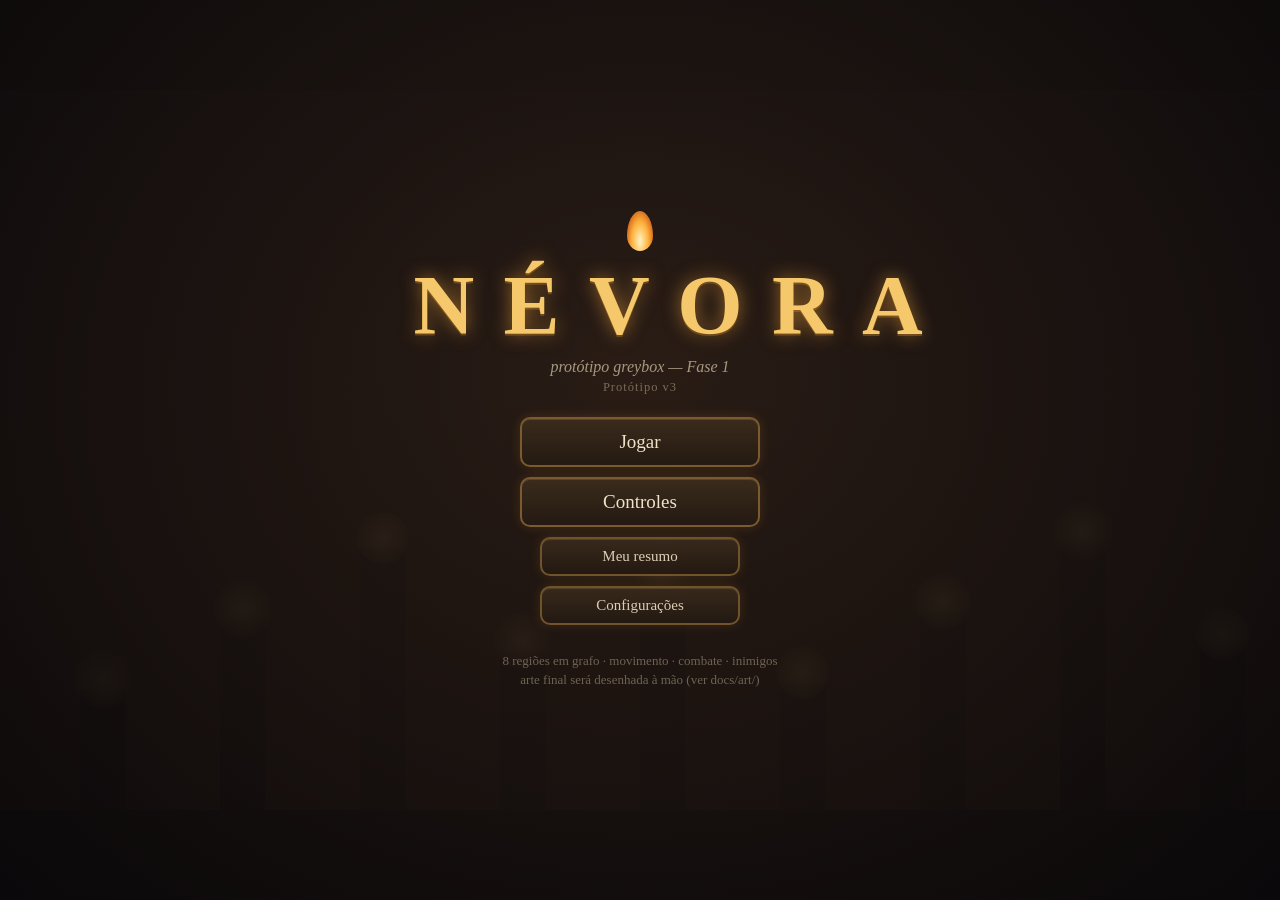
==== commit aff8b38b: "index: adiciona tela de escolha de classe (#classScreen) Entra no fluxo entre o nickname e os contro" ====
--- a/prototype/index.html
+++ b/prototype/index.html
@@ -38,6 +38,18 @@
       só para identificar seu progresso no resumo do fim de jogo.</p>
       <input id="nicknameInput" class="ninput" type="text" maxlength="24" placeholder="Acendedor Anônimo" autocomplete="off">
       <button id="btnNicknameConfirm" class="mbtn">Confirmar</button>
+    </div>
+  </div>
+
+  <!-- ESCOLHA DE CLASSE (primeira vez — permanente para este save) -->
+  <div id="classScreen" class="overlay hidden">
+    <div class="menu-inner wide">
+      <h2>Escolha seu Acendedor</h2>
+      <p class="tip small">A cor da chama identifica sua classe. Esta escolha é
+      permanente para este save — cada classe tem uma habilidade passiva
+      própria.</p>
+      <div class="class-grid" id="classGrid"></div>
+      <button id="btnClassConfirm" class="mbtn" disabled>Confirmar</button>
     </div>
   </div>
 
@@ -203,6 +215,7 @@
 
 <script src="js/input.js"></script>
 <script src="js/audio.js"></script>
+<script src="js/classes.js"></script>
 <script src="js/save.js"></script>
 <script src="js/touch-layout.js"></script>
 <script src="js/world.js"></script>
--- a/prototype/style.css
+++ b/prototype/style.css
@@ -20,7 +20,7 @@
    cortar topo/rodapé quando o conteúdo é mais alto que a tela (ex.: tela de
    Controles com o diagrama de teclado). */
 .menu-inner { text-align:center; max-width:560px; padding:24px; margin:auto; }
-.menu-inner.wide { max-width:680px; }
+.menu-inner.wide { max-width:680px; width:100%; }
 
 .title { font-size:clamp(48px, 9vw, 84px); letter-spacing:.35em;
   text-indent:.35em; color:#f5c96b;
@@ -141,23 +141,27 @@
 .settings-row label { display:block; color:#c9b896; font-size:13.5px; margin-bottom:6px; }
 .settings-row input[type=range] { width:100%; accent-color:#f5c96b; }
 
-/* ---------- mapa ---------- */
-.map-graph { position:relative; width:100%; max-width:660px; height:280px;
+/* ---------- mapa (contorno real do terreno, estilo Hollow Knight/Silksong) ---------- */
+.map-graph { position:relative; width:100%; max-width:680px; aspect-ratio:2.2/1;
   margin:10px auto 6px; }
-.map-edges { position:absolute; inset:0; width:100%; height:100%; overflow:visible; }
-.map-edges line { stroke:rgba(180,160,130,.35); stroke-width:.6; }
-.map-edges line.map-edge-seen { stroke:rgba(245,201,107,.7); stroke-width:.9; }
-.map-node { position:absolute; transform:translate(-50%,-50%); display:flex;
-  flex-direction:column; align-items:center; gap:3px; width:76px; }
-.map-dot { width:14px; height:14px; border-radius:50%; background:#3a3128;
-  border:2px solid rgba(200,180,150,.4); box-shadow:0 0 0 rgba(0,0,0,0); }
-.map-node.map-visited .map-dot { background:var(--dotc, #f5c96b); border-color:rgba(255,255,255,.5); }
-.map-node.map-current .map-dot { box-shadow:0 0 12px 3px var(--dotc, #f5c96b);
-  border-color:#fff; animation:mapPulse 1.4s infinite ease-in-out; }
-@keyframes mapPulse { 0%,100%{transform:scale(1)} 50%{transform:scale(1.25)} }
-.map-label { font-size:10px; color:#8a7c68; line-height:1.15; text-align:center; }
-.map-node.map-visited .map-label { color:#e8dcc8; }
-.map-node.map-current .map-label { color:#f5c96b; font-weight:bold; }
+.map-svg { width:100%; height:100%; overflow:visible; }
+.map-edge-layer line { stroke:rgba(180,160,130,.3); stroke-width:.5;
+  stroke-dasharray:1.2 1; }
+.map-edge-layer line.map-edge-seen { stroke:rgba(245,201,107,.6); stroke-width:.7;
+  stroke-dasharray:none; }
+.map-shape { fill:rgba(40,34,26,.55); stroke:rgba(180,160,130,.4); stroke-width:.5;
+  stroke-linejoin:round; }
+.map-shape.map-visited { fill:rgba(60,48,30,.7); stroke:var(--rc, #f5c96b);
+  stroke-width:.7; }
+.map-shape.map-current { stroke:#fff; stroke-width:1;
+  filter:drop-shadow(0 0 2.5px var(--rc, #f5c96b)); }
+.map-current-marker { fill:var(--rc, #f5c96b); opacity:0; pointer-events:none; }
+.map-current-marker.map-current { opacity:1; animation:mapPulse 1.4s infinite ease-in-out; }
+@keyframes mapPulse { 0%,100%{ r:1.4; opacity:1; } 50%{ r:2.2; opacity:.6; } }
+.map-label { font-size:2.6px; fill:#6f6354; text-anchor:middle; letter-spacing:.05em;
+  text-transform:uppercase; font-family:Georgia, serif; }
+.map-label.map-visited { fill:#c9b896; }
+.map-label.map-current { fill:#f5c96b; font-weight:bold; font-size:3px; }
 .map-legend-dot { display:inline-block; width:9px; height:9px; border-radius:50%;
   background:#3a3128; border:1.5px solid rgba(200,180,150,.4); margin:0 3px 0 8px;
   vertical-align:middle; }
